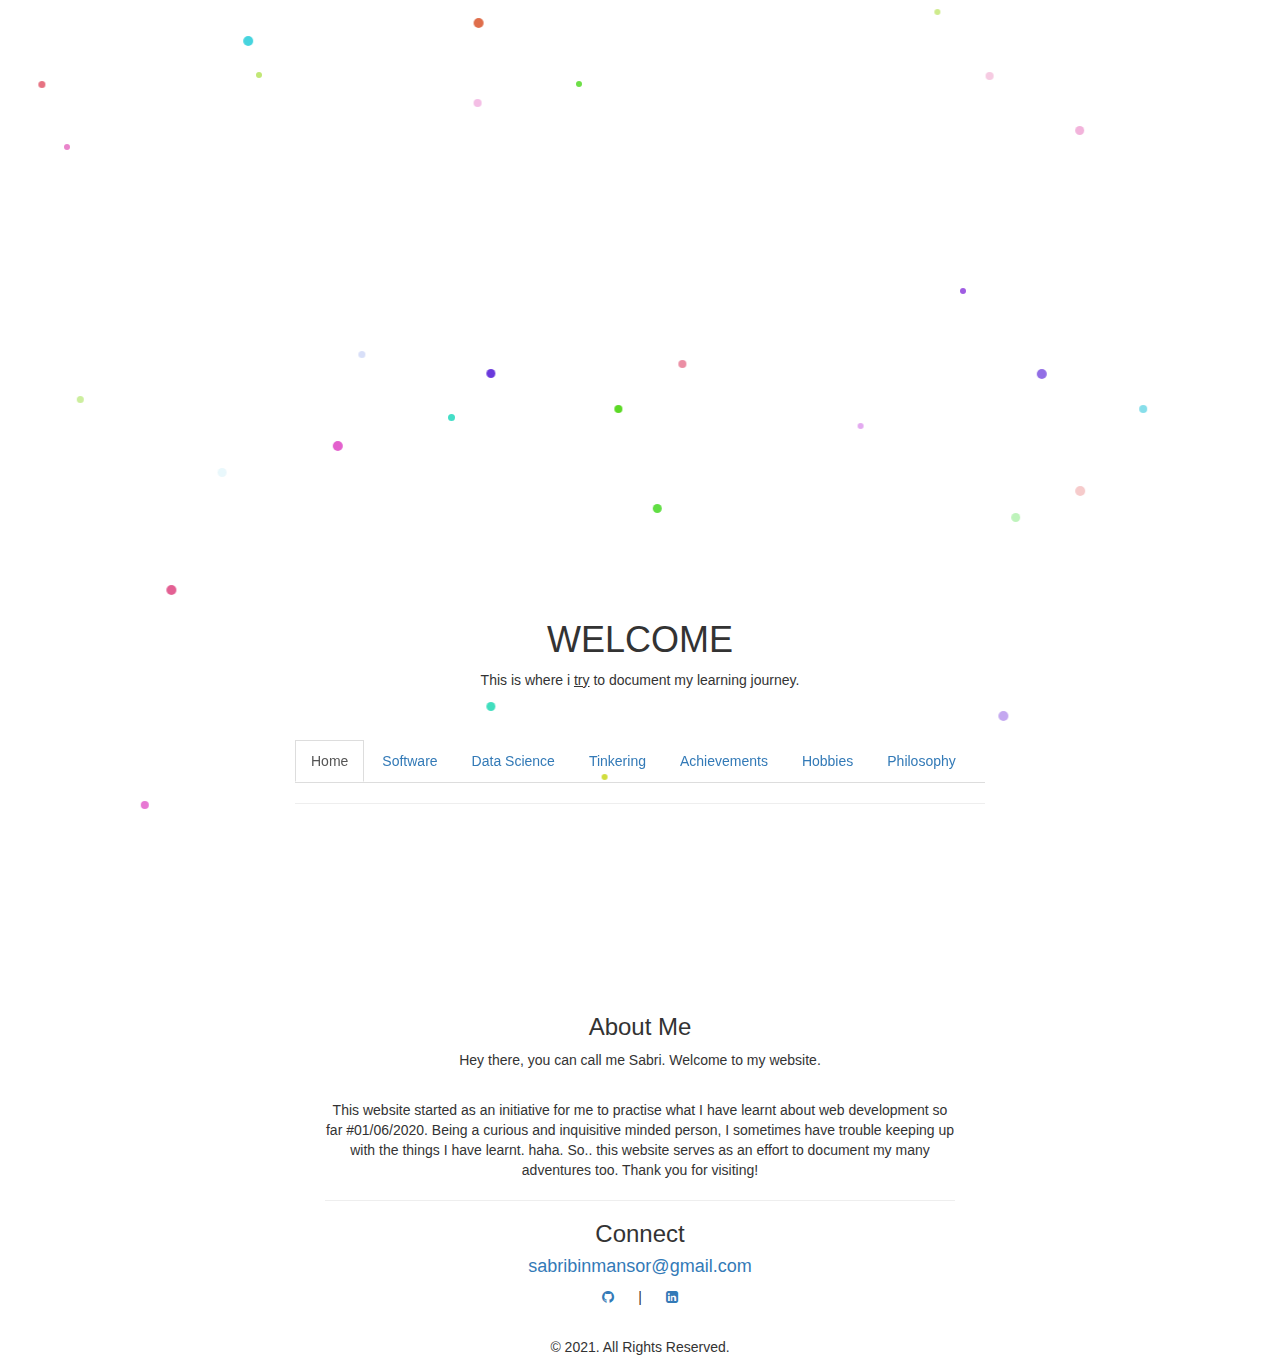
==== index.html @ 5b91af1f "Update index.html" ====
<!DOCTYPE html>
<html lang="en">
<head>
    <title>Sabri Bin Mansor | My Learning Journey</title>
    <link href="https://sabribinmansor.s3.ap-southeast-1.amazonaws.com/favicon/favicon.ico" rel="shortcut icon" type="image/x-icon" />
    <meta charset="utf-8">
    <meta name="viewport" content="width=device-width, initial-scale=1">
    <meta property="og:type" content="website" />
    <meta property="og:description" content="This website started as an initiative for me to practise what I have learnt about web development. It also includes my experience with other technologies, exploring the realm of data science, tinkering and making stuffs, and other personal adventures." />
    <link rel="stylesheet" href="https://maxcdn.bootstrapcdn.com/bootstrap/3.3.7/css/bootstrap.min.css" integrity="sha384-BVYiiSIFeK1dGmJRAkycuHAHRg32OmUcww7on3RYdg4Va+PmSTsz/K68vbdEjh4u" crossorigin="anonymous">
    <link href="https://cdnjs.cloudflare.com/ajax/libs/font-awesome/4.7.0/css/font-awesome.min.css" rel='stylesheet'/>
	
    <link rel="stylesheet" type="text/css" href="css/default.css">
    <link rel="stylesheet" type="text/css" href="css/timeline.css">
	
    <script src="https://code.jquery.com/jquery-3.6.0.min.js" integrity="sha256-/xUj+3OJU5yExlq6GSYGSHk7tPXikynS7ogEvDej/m4=" crossorigin="anonymous"></script> 
    <script src="https://maxcdn.bootstrapcdn.com/bootstrap/3.3.7/js/bootstrap.min.js" integrity="sha384-Tc5IQib027qvyjSMfHjOMaLkfuWVxZxUPnCJA7l2mCWNIpG9mGCD8wGNIcPD7Txa" crossorigin="anonymous"></script>

	
    <style>
		 .particle {
			 position: absolute;
			 border-radius: 50%;
		}
		 @keyframes particle-animation-1 {
			 100% {
				 transform: translate3d(82vw, 63vh, 39px);
			}
		}
		 .particle:nth-child(1) {
			 animation: particle-animation-1 60s infinite;
			 opacity: 0.4;
			 height: 10px;
			 width: 10px;
			 animation-delay: -0.2s;
			 transform: translate3d(78vw, 79vh, 2px);
			 background: #6b26d9;
		}
		 @keyframes particle-animation-2 {
			 100% {
				 transform: translate3d(44vw, 63vh, 84px);
			}
		}
		 .particle:nth-child(2) {
			 animation: particle-animation-2 60s infinite;
			 opacity: 0.31;
			 height: 9px;
			 width: 9px;
			 animation-delay: -0.4s;
			 transform: translate3d(79vw, 57vh, 9px);
			 background: #2fd926;
		}
		 @keyframes particle-animation-3 {
			 100% {
				 transform: translate3d(84vw, 23vh, 24px);
			}
		}
		 .particle:nth-child(3) {
			 animation: particle-animation-3 60s infinite;
			 opacity: 1;
			 height: 8px;
			 width: 8px;
			 animation-delay: -0.6s;
			 transform: translate3d(48vw, 45vh, 45px);
			 background: #5cd926;
		}
		 @keyframes particle-animation-4 {
			 100% {
				 transform: translate3d(66vw, 39vh, 50px);
			}
		}
		 .particle:nth-child(4) {
			 animation: particle-animation-4 60s infinite;
			 opacity: 0.39;
			 height: 6px;
			 width: 6px;
			 animation-delay: -0.8s;
			 transform: translate3d(67vw, 47vh, 9px);
			 background: #b826d9;
		}
		 @keyframes particle-animation-5 {
			 100% {
				 transform: translate3d(41vw, 28vh, 77px);
			}
		}
		 .particle:nth-child(5) {
			 animation: particle-animation-5 60s infinite;
			 opacity: 0.73;
			 height: 10px;
			 width: 10px;
			 animation-delay: -1s;
			 transform: translate3d(26vw, 49vh, 25px);
			 background: #d926bb;
		}
		 @keyframes particle-animation-6 {
			 100% {
				 transform: translate3d(4vw, 31vh, 31px);
			}
		}
		 .particle:nth-child(6) {
			 animation: particle-animation-6 60s infinite;
			 opacity: 0.85;
			 height: 10px;
			 width: 10px;
			 animation-delay: -1.2s;
			 transform: translate3d(19vw, 4vh, 10px);
			 background: #26cdd9;
		}
		 @keyframes particle-animation-7 {
			 100% {
				 transform: translate3d(7vw, 41vh, 32px);
			}
		}
		 .particle:nth-child(7) {
			 animation: particle-animation-7 60s infinite;
			 opacity: 0.75;
			 height: 6px;
			 width: 6px;
			 animation-delay: -1.4s;
			 transform: translate3d(75vw, 32vh, 77px);
			 background: #8026d9;
		}
		 @keyframes particle-animation-8 {
			 100% {
				 transform: translate3d(71vw, 81vh, 50px);
			}
		}
		 .particle:nth-child(8) {
			 animation: particle-animation-8 60s infinite;
			 opacity: 0.24;
			 height: 8px;
			 width: 8px;
			 animation-delay: -1.6s;
			 transform: translate3d(77vw, 8vh, 9px);
			 background: #d92685;
		}
		 @keyframes particle-animation-9 {
			 100% {
				 transform: translate3d(32vw, 89vh, 18px);
			}
		}
		 .particle:nth-child(9) {
			 animation: particle-animation-9 60s infinite;
			 opacity: 0.65;
			 height: 7px;
			 width: 7px;
			 animation-delay: -1.8s;
			 transform: translate3d(3vw, 9vh, 91px);
			 background: #d9263e;
		}
		 @keyframes particle-animation-10 {
			 100% {
				 transform: translate3d(8vw, 85vh, 99px);
			}
		}
		 .particle:nth-child(10) {
			 animation: particle-animation-10 60s infinite;
			 opacity: 0.52;
			 height: 8px;
			 width: 8px;
			 animation-delay: -2s;
			 transform: translate3d(53vw, 40vh, 16px);
			 background: #d92650;
		}
		 @keyframes particle-animation-11 {
			 100% {
				 transform: translate3d(41vw, 57vh, 16px);
			}
		}
		 .particle:nth-child(11) {
			 animation: particle-animation-11 60s infinite;
			 opacity: 0.83;
			 height: 10px;
			 width: 10px;
			 animation-delay: -2.2s;
			 transform: translate3d(37vw, 2vh, 27px);
			 background: #d95026;
		}
		 @keyframes particle-animation-12 {
			 100% {
				 transform: translate3d(79vw, 27vh, 59px);
			}
		}
		 .particle:nth-child(12) {
			 animation: particle-animation-12 60s infinite;
			 opacity: 0.86;
			 height: 7px;
			 width: 7px;
			 animation-delay: -2.4s;
			 transform: translate3d(35vw, 46vh, 18px);
			 background: #26d9be;
		}
		 @keyframes particle-animation-13 {
			 100% {
				 transform: translate3d(32vw, 3vh, 51px);
			}
		}
		 .particle:nth-child(13) {
			 animation: particle-animation-13 60s infinite;
			 opacity: 0.24;
			 height: 10px;
			 width: 10px;
			 animation-delay: -2.6s;
			 transform: translate3d(84vw, 54vh, 78px);
			 background: #d92629;
		}
		 @keyframes particle-animation-14 {
			 100% {
				 transform: translate3d(17vw, 17vh, 43px);
			}
		}
		 .particle:nth-child(14) {
			 animation: particle-animation-14 60s infinite;
			 opacity: 0.86;
			 height: 9px;
			 width: 9px;
			 animation-delay: -2.8s;
			 transform: translate3d(51vw, 56vh, 56px);
			 background: #47d926;
		}
		 @keyframes particle-animation-15 {
			 100% {
				 transform: translate3d(66vw, 80vh, 19px);
			}
		}
		 .particle:nth-child(15) {
			 animation: particle-animation-15 60s infinite;
			 opacity: 0.84;
			 height: 6px;
			 width: 6px;
			 animation-delay: -3s;
			 transform: translate3d(45vw, 9vh, 31px);
			 background: #53d926;
		}
		 @keyframes particle-animation-16 {
			 100% {
				 transform: translate3d(16vw, 5vh, 71px);
			}
		}
		 .particle:nth-child(16) {
			 animation: particle-animation-16 60s infinite;
			 opacity: 0.45;
			 height: 7px;
			 width: 7px;
			 animation-delay: -3.2s;
			 transform: translate3d(6vw, 44vh, 20px);
			 background: #8ed926;
		}
		 @keyframes particle-animation-17 {
			 100% {
				 transform: translate3d(75vw, 38vh, 39px);
			}
		}
		 .particle:nth-child(17) {
			 animation: particle-animation-17 60s infinite;
			 opacity: 0.91;
			 height: 9px;
			 width: 9px;
			 animation-delay: -3.4s;
			 transform: translate3d(38vw, 41vh, 30px);
			 background: #5c26d9;
		}
		 @keyframes particle-animation-18 {
			 100% {
				 transform: translate3d(1vw, 16vh, 83px);
			}
		}
		 .particle:nth-child(18) {
			 animation: particle-animation-18 60s infinite;
			 opacity: 0.56;
			 height: 6px;
			 width: 6px;
			 animation-delay: -3.6s;
			 transform: translate3d(5vw, 16vh, 95px);
			 background: #d926a3;
		}
		 @keyframes particle-animation-19 {
			 100% {
				 transform: translate3d(64vw, 22vh, 42px);
			}
		}
		 .particle:nth-child(19) {
			 animation: particle-animation-19 60s infinite;
			 opacity: 0.73;
			 height: 10px;
			 width: 10px;
			 animation-delay: -3.8s;
			 transform: translate3d(13vw, 65vh, 27px);
			 background: #d9266b;
		}
		 @keyframes particle-animation-20 {
			 100% {
				 transform: translate3d(24vw, 32vh, 60px);
			}
		}
		 .particle:nth-child(20) {
			 animation: particle-animation-20 60s infinite;
			 opacity: 0.53;
			 height: 6px;
			 width: 6px;
			 animation-delay: -4s;
			 transform: translate3d(73vw, 1vh, 31px);
			 background: #a3d926;
		}
		 @keyframes particle-animation-21 {
			 100% {
				 transform: translate3d(80vw, 45vh, 38px);
			}
		}
		 .particle:nth-child(21) {
			 animation: particle-animation-21 60s infinite;
			 opacity: 0.35;
			 height: 9px;
			 width: 9px;
			 animation-delay: -4.2s;
			 transform: translate3d(84vw, 14vh, 88px);
			 background: #d92697;
		}
		 @keyframes particle-animation-22 {
			 100% {
				 transform: translate3d(90vw, 46vh, 87px);
			}
		}
		 .particle:nth-child(22) {
			 animation: particle-animation-22 60s infinite;
			 opacity: 0.67;
			 height: 10px;
			 width: 10px;
			 animation-delay: -4.4s;
			 transform: translate3d(81vw, 41vh, 83px);
			 background: #5c26d9;
		}
		 @keyframes particle-animation-23 {
			 100% {
				 transform: translate3d(10vw, 52vh, 57px);
			}
		}
		 .particle:nth-child(23) {
			 animation: particle-animation-23 60s infinite;
			 opacity: 0.1;
			 height: 9px;
			 width: 9px;
			 animation-delay: -4.6s;
			 transform: translate3d(17vw, 52vh, 30px);
			 background: #26b2d9;
		}
		 @keyframes particle-animation-24 {
			 100% {
				 transform: translate3d(63vw, 63vh, 100px);
			}
		}
		 .particle:nth-child(24) {
			 animation: particle-animation-24 60s infinite;
			 opacity: 0.63;
			 height: 6px;
			 width: 6px;
			 animation-delay: -4.8s;
			 transform: translate3d(20vw, 8vh, 69px);
			 background: #9dd926;
		}
		 @keyframes particle-animation-25 {
			 100% {
				 transform: translate3d(52vw, 15vh, 69px);
			}
		}
		 .particle:nth-child(25) {
			 animation: particle-animation-25 60s infinite;
			 opacity: 0.3;
			 height: 8px;
			 width: 8px;
			 animation-delay: -5s;
			 transform: translate3d(37vw, 11vh, 98px);
			 background: #d926a9;
		}
		 @keyframes particle-animation-26 {
			 100% {
				 transform: translate3d(6vw, 10vh, 75px);
			}
		}
		 .particle:nth-child(26) {
			 animation: particle-animation-26 60s infinite;
			 opacity: 0.87;
			 height: 9px;
			 width: 9px;
			 animation-delay: -5.2s;
			 transform: translate3d(38vw, 78vh, 16px);
			 background: #26d9b5;
		}
		 @keyframes particle-animation-27 {
			 100% {
				 transform: translate3d(43vw, 73vh, 40px);
			}
		}
		 .particle:nth-child(27) {
			 animation: particle-animation-27 60s infinite;
			 opacity: 0.18;
			 height: 7px;
			 width: 7px;
			 animation-delay: -5.4s;
			 transform: translate3d(28vw, 39vh, 32px);
			 background: #264dd9;
		}
		 @keyframes particle-animation-28 {
			 100% {
				 transform: translate3d(56vw, 70vh, 45px);
			}
		}
		 .particle:nth-child(28) {
			 animation: particle-animation-28 60s infinite;
			 opacity: 0.62;
			 height: 8px;
			 width: 8px;
			 animation-delay: -5.6s;
			 transform: translate3d(11vw, 89vh, 81px);
			 background: #d926b8;
		}
		 @keyframes particle-animation-29 {
			 100% {
				 transform: translate3d(63vw, 82vh, 44px);
			}
		}
		 .particle:nth-child(29) {
			 animation: particle-animation-29 60s infinite;
			 opacity: 0.89;
			 height: 6px;
			 width: 6px;
			 animation-delay: -5.8s;
			 transform: translate3d(47vw, 86vh, 12px);
			 background: #cad926;
		}
		 @keyframes particle-animation-30 {
			 100% {
				 transform: translate3d(57vw, 29vh, 41px);
			}
		}
		 .particle:nth-child(30) {
			 animation: particle-animation-30 60s infinite;
			 opacity: 0.55;
			 height: 8px;
			 width: 8px;
			 animation-delay: -6s;
			 transform: translate3d(89vw, 45vh, 72px);
			 background: #26c4d9;
		}
	    
		/* Hide scrollbar for Chrome, Safari and Opera */
		.scroller::-webkit-scrollbar {
		  display: none;
		}

		/* Hide scrollbar for IE, Edge and Firefox */
		.scroller {
		  -ms-overflow-style: none;  /* IE and Edge */
		  scrollbar-width: none;  /* Firefox */
		}

    </style>
</head>
<body>
    <div id="particle-container" style="height: 600px;">
      <div class='particle'></div><div class='particle'></div><div class='particle'></div><div class='particle'></div><div class='particle'></div>
      <div class='particle'></div><div class='particle'></div><div class='particle'></div><div class='particle'></div><div class='particle'></div>
      <div class='particle'></div><div class='particle'></div><div class='particle'></div><div class='particle'></div><div class='particle'></div>
      <div class='particle'></div><div class='particle'></div><div class='particle'></div><div class='particle'></div><div class='particle'></div>
      <div class='particle'></div><div class='particle'></div><div class='particle'></div><div class='particle'></div><div class='particle'></div>
      <div class='particle'></div><div class='particle'></div><div class='particle'></div><div class='particle'></div><div class='particle'></div>
      <div class='particle'></div><div class='particle'></div><div class='particle'></div><div class='particle'></div><div class='particle'></div>
      <div class='particle'></div><div class='particle'></div><div class='particle'></div><div class='particle'></div><div class='particle'></div>
      <div class='particle'></div><div class='particle'></div><div class='particle'></div><div class='particle'></div><div class='particle'></div>
      <div class='particle'></div><div class='particle'></div><div class='particle'></div><div class='particle'></div><div class='particle'></div>
      <div class='particle'></div><div class='particle'></div><div class='particle'></div><div class='particle'></div><div class='particle'></div>
      <div class='particle'></div><div class='particle'></div><div class='particle'></div><div class='particle'></div><div class='particle'></div>
  </div>
    <div class="body-container">

        <div id="div-welcome" class="text-center">
	    <div class="welcome-h1">
            <h1><span>W</span><span>E</span><span>L</span><span>C</span><span>O</span><span>M</span><span>E</span></h1>
	    </div>
	    <p class="subtitle" style="margin-bottom: 50px;">This is where i <u>try</u> to document my learning journey.</p>
	    <div class="scroller_anchor"></div>
	    <div class="scroller">
            <ul id="main-nav" class="nav nav-tabs">
                <li class="nav-link active">
                    <a data-toggle="tab" class="filterbtn activetab-home" href="#home">Home</a>
                </li>
                <li class="nav-link">
                    <a data-toggle="tab" class="filterbtn activetab-software" href="#software">Software</a>
                </li>
                <li class="nav-link">
                    <a data-toggle="tab" class="filterbtn activetab-datascience" href="#datascience">Data Science</a>
                </li>
                <li class="nav-link">
                    <a data-toggle="tab" class="filterbtn activetab-tinkering" href="#tinkering">Tinkering</a>
                </li>
                <li class="nav-link">
                    <a data-toggle="tab" class="filterbtn activetab-achievements" href="#achievements">Achievements</a>
                </li>
                <li class="nav-link">
                    <a data-toggle="tab" class="filterbtn activetab-hobbies" href="#hobbies">Hobbies</a>
                </li>
                <li class="nav-link">
                    <a data-toggle="tab" class="filterbtn activetab-philosophy" href="#philosophy">Philosophy</a>
                </li>
            </ul>
	    </div>
        </div>
	<hr>
        <div class="tab-content text-center">
            <div id="home" class="tab-pane fade in active">

                <div id="div-personal">
                    <div id="profileimg" class="circle" style="background-image:url(https://sabribinmansor.s3.ap-southeast-1.amazonaws.com/profile.jpg);border-radius: 50%; height: 150px; width: 150px; background-size: cover; margin: auto;"></div>
                    <!--<h2>SABRI BIN MANSOR</h2>-->
                </div>


                <div id="div-about">
		    <div class="about-header">
                    <h3>About Me</h3>
                    <p>Hey there, you can call me Sabri. Welcome to my website.</p>
		    </div>
		    <p>
			<br>This website started as an initiative for me to practise
			what I have learnt about web development so far #01/06/2020.
			Being a curious and inquisitive minded person, I sometimes have trouble keeping up with the things I have learnt. haha.
			So.. this website serves as an effort to document my many adventures too. Thank you for visiting!
                    </p>
                </div>

		<hr>

		<div id="div-connect">
                    <h3>Connect</h3>
                    <h4><a href="mailto:sabribinmansor@gmail.com">sabribinmansor@gmail.com</a></h4>
                    <p><a href="https://github.com/sabribinmansor" target="_blank"><i class="fa fa-github"></i></a><span style="margin:0 20px;"> | </span><a href="https://linkedin.com/in/sabri-mansor"><i class="fa fa-linkedin-square"></i></a></p>
                </div>
            </div> <!-- end tab home -->

            <div id="software" class="tab-pane fade"><div id="div-software">

            </div></div> <!-- end tab software -->

            <div id="datascience" class="tab-pane fade"><div id="div-datascience">

            </div></div> <!-- end tab data science -->

            <div id="tinkering" class="tab-pane fade"><div id="div-tinkering">

            </div></div> <!-- end tab tinkering -->

            <div id="achievements" class="tab-pane fade"><div id="div-achievements">

            </div></div> <!-- end tab achievements -->

            <div id="hobbies" class="tab-pane fade"><div id="div-hobbies">
                
            </div></div> <!-- end tab hobbies -->

            <div id="philosophy" class="tab-pane fade"><div id="div-philosophy">
                
            </div></div> <!-- end tab philosopy -->

        </div> <!-- end tab-content -->
	<div class="footer text-center"><p>&copy; 2021. All Rights Reserved.</p></div>
    </div>

	<script>
		// nav bar function - credits https://www.virendrachandak.com/techtalk/make-a-div-stick-to-top-when-scrolled-to/
    var base_color = 'rgb(0, 26, 66)';
		var active_color = 'rgb(0, 26, 66)';
		$(window).scroll(function(e) {
		    var scroller_anchor = $(".scroller_anchor").offset().top;
		    if ($(this).scrollTop() >= scroller_anchor && $('.scroller').css('position') != 'fixed')
		    {
		        $('.scroller').css({ 'background': active_color, 'position': 'fixed','top': '0px' });
		        $('.scroller_anchor').css('height', '62px');
		    }
		    else if ($(this).scrollTop() < scroller_anchor && $('.scroller').css('position') != 'relative')
		    {
		        $('.scroller_anchor').css('height', '0px');
		        $('.scroller').css({ 'background': base_color, 'position': 'relative' });
		    }
		});
		
	    	$(function(){
	      		$("#div-software").load("tab_software.html"); 
	      		$("#div-datascience").load("tab_datascience.html"); 
	      		$("#div-tinkering").load("tab_tinkering.html"); 
	      		$("#div-achievements").load("tab_achievements.html"); 
	      		$("#div-hobbies").load("tab_hobbies.html"); 
	      		$("#div-philosophy").load("tab_philosophy.html"); 
		});
		
		$(document).ready(function(){

		    $(".filterbtn").on("click", function(){
		      var className = $(this).attr('class');
		      var newval = className.split("activetab-")[1];
		      var newval = newval.split(" ")[0];

		      var url = new URL(window.location.href);
		      var query_string = url.search;
		      var search_params = new URLSearchParams(query_string); 

		      search_params.delete('tab');
		      search_params.append('tab', newval);

		      // change the search property of the main url
		      url.search = search_params.toString();

		      // the new url string
		      var new_url = url.toString();
		      window.history.pushState({}, null, new_url);

		    });

		    url = new URL(window.location.href);
		    if (url.searchParams.get('tab')) {
			activetab = url.searchParams.get('tab');
			document.getElementsByClassName("activetab-"+activetab)[0].click();
		    }


		});


	</script>

</body>
</html>
---- css/default.css ----
.image {
    width: 150px;
    height: 150px;
    background-size: contain;
    background-repeat: no-repeat;
}

.body-container {
    max-width: 690px;
    margin: 0 auto;
    min-width: 350px;
}

.scroller {
  max-width: 690px;
  z-index: 2;
}

.scroller ul {
    padding: 0px;
    margin: 0px;
    overflow: scroll;
}

.scroller ul li {
    list-style-type: none;
    white-space: nowrap;
}
.nav-tabs>li {
    float: unset;
    margin-bottom: 0;
}
.nav>li {
    position: relative;
    display: table-cell;
}
.nav-tabs>li>a {
    border-radius: 0;
}
.tab-pane {
    padding: 20px 30px;
}
---- css/timeline.css ----
@import '//fonts.googleapis.com/css?family=Muli:300';
/* Timeline
 */
.timeline {
  display: -webkit-flex;
  display: flex;
  -webkit-flex-direction: column;
  flex-direction: column;
  margin: 0;
  list-style: none;
  position: relative;
}
.timeline::before {
  position: absolute;
  top: 0;
  height: 100%;
  padding-right: 11px;
  border-right: 2px solid #F2F2F2;
  content: "";
}
.timeline__item {
  display: -webkit-flex;
  display: flex;
  -webkit-align-items: stretch;
  align-items: stretch;
  padding: 20px 0;
}
.timeline__step {
  padding-right: 62px;
}
.timeline__step__marker {
  position: relative;
  display: table-cell;
  height: 24px;
  min-height: 24px;
  width: 24px;
  min-width: 24px;
  border: 4px solid #F2F2F2;
  -moz-border-radius: 50%;
  -webkit-border-radius: 50%;
  border-radius: 50%;
  background-color: white;
  z-index: 0;
}
.timeline__step__marker--red {
  border-color: #FF3467;
}
.timeline__step__marker--blue {
  border-color: #18D0BF;
}
.timeline__step__marker--salmon {
  border-color: #F48A6D;
}
.timeline__step__marker--purple {
  border-color: #C178FA;
}
.timeline__time {
  padding-right: 126px;
}
.timeline__points {
  padding: 0;
  list-style: none;
}
.timeline__points > * {
  padding: 0 0 12px 0;
}

/* For mobile!
 */
@media (max-width: 768px) {
  .card {
    max-width: 375;
  }

  .timeline {
    padding: 0 35.42857px;
  }
  .timeline::before {
    padding-right: 6.28571px;
  }
  .timeline__item {
    padding: 35.42857px 0;
  }
  .timeline__step {
    padding-right: 35.42857px;
  }
  .timeline__step__marker {
    height: 13.71429px;
    min-hieght: 13.71429px;
    width: 13.71429px;
    min-width: 13.71429px;
    border-width: 2.28571px;
  }
  .timeline__time {
    padding-right: 72px;
    font-size: 14.85714px;
  }
  .timeline__title {
    padding-bottom: 14.85714px;
    font-size: 18.28571px;
  }
  .timeline__points {
    font-size: 13.71429px;
  }
  .timeline__points > * {
    padding-bottom: 6.85714px;
  }
}
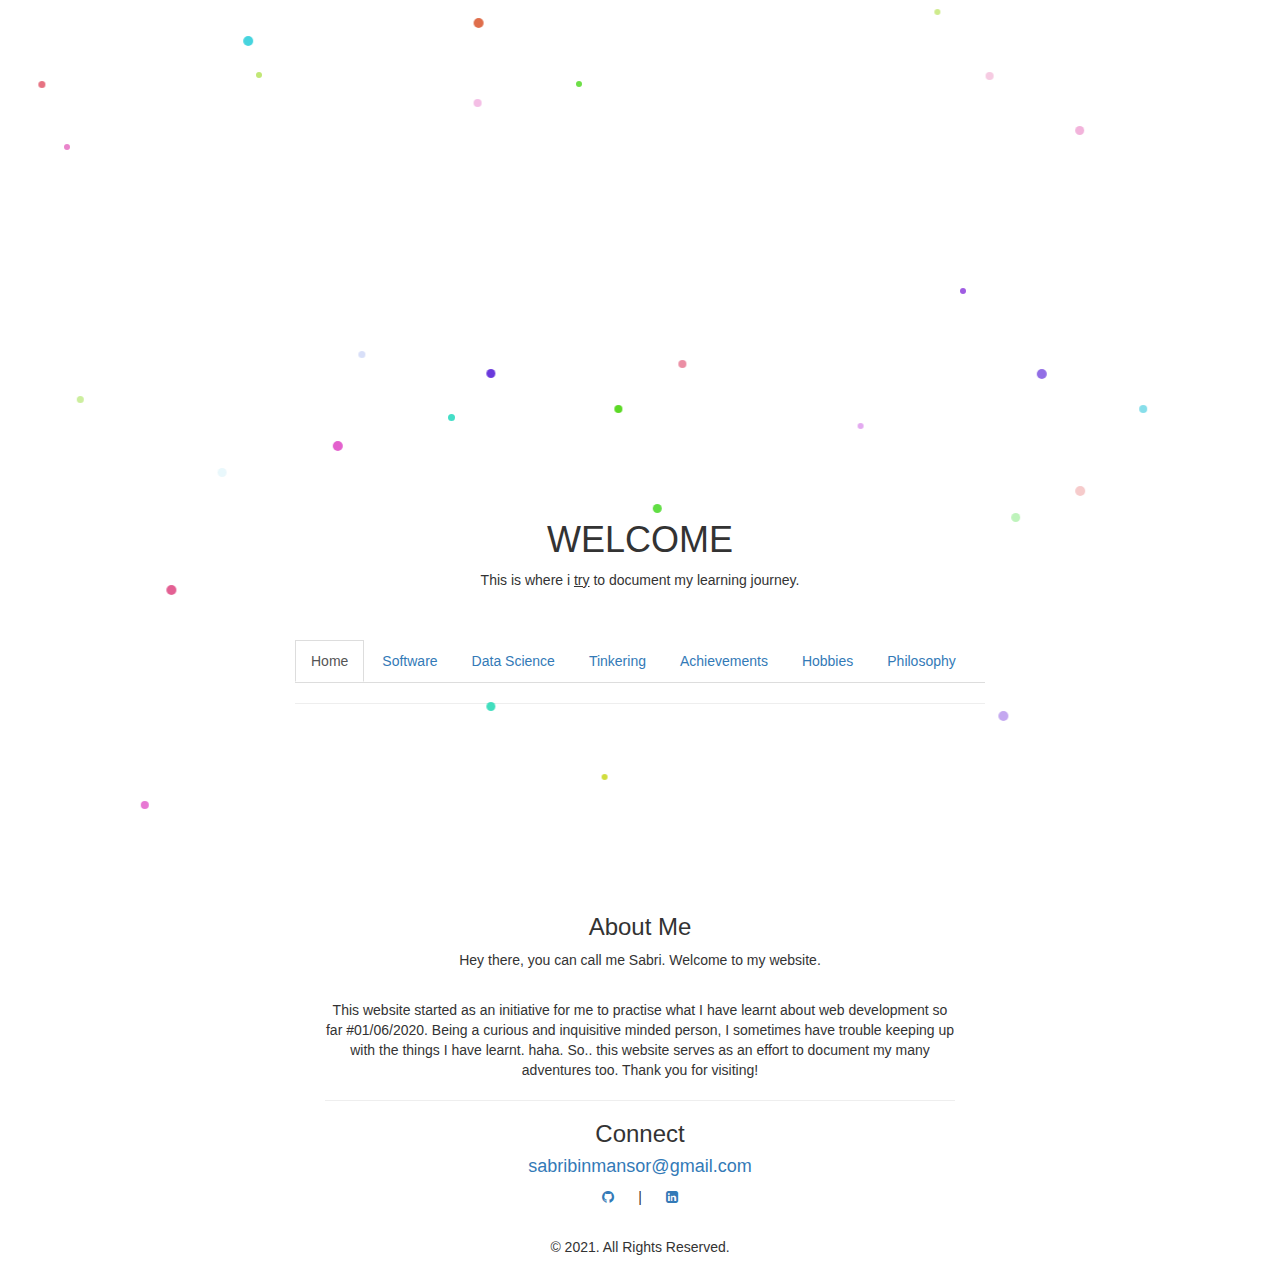
==== commit 93cf1d15: "Update index.html" ====
--- a/index.html
+++ b/index.html
@@ -457,7 +457,7 @@
     </style>
 </head>
 <body>
-    <div id="particle-container" style="height: 600px;">
+    <div id="particle-container" style="height: 500px;">
       <div class='particle'></div><div class='particle'></div><div class='particle'></div><div class='particle'></div><div class='particle'></div>
       <div class='particle'></div><div class='particle'></div><div class='particle'></div><div class='particle'></div><div class='particle'></div>
       <div class='particle'></div><div class='particle'></div><div class='particle'></div><div class='particle'></div><div class='particle'></div>
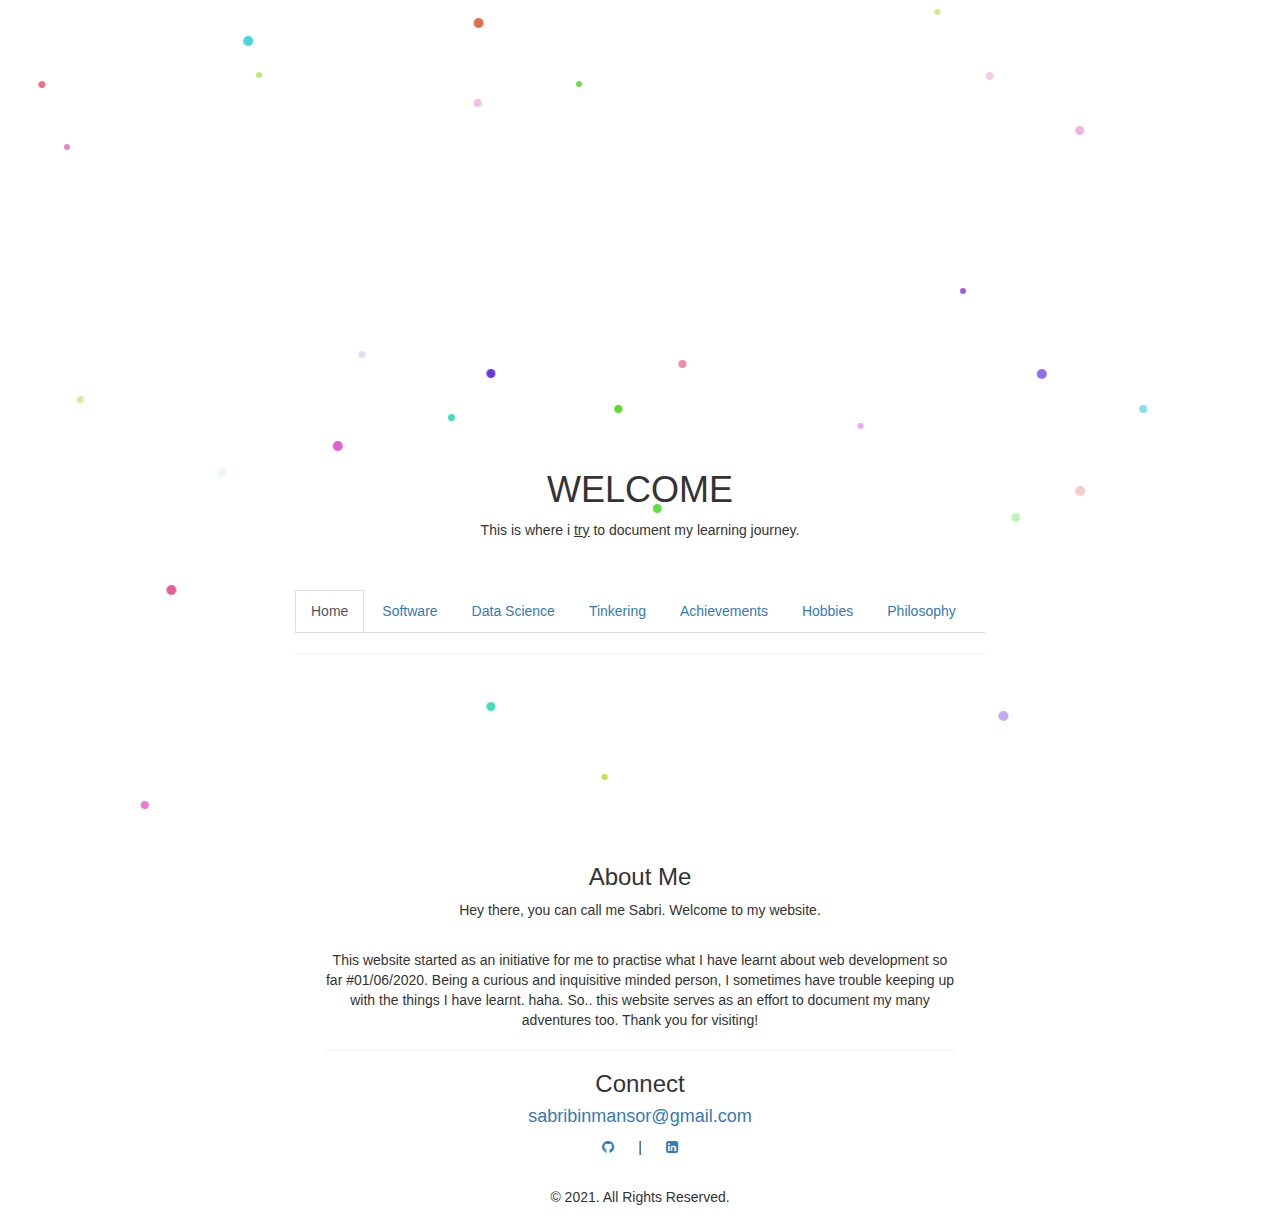
==== commit 7db3f177: "Update index.html" ====
--- a/index.html
+++ b/index.html
@@ -457,7 +457,7 @@
     </style>
 </head>
 <body>
-    <div id="particle-container" style="height: 500px;">
+    <div id="particle-container" style="height: 450px;">
       <div class='particle'></div><div class='particle'></div><div class='particle'></div><div class='particle'></div><div class='particle'></div>
       <div class='particle'></div><div class='particle'></div><div class='particle'></div><div class='particle'></div><div class='particle'></div>
       <div class='particle'></div><div class='particle'></div><div class='particle'></div><div class='particle'></div><div class='particle'></div>
@@ -478,7 +478,7 @@
             <h1><span>W</span><span>E</span><span>L</span><span>C</span><span>O</span><span>M</span><span>E</span></h1>
 	    </div>
 	    <p class="subtitle" style="margin-bottom: 50px;">This is where i <u>try</u> to document my learning journey.</p>
-	    <div class="scroller_anchor"></div>
+	    <div id="scroller_anchor" class="scroller_anchor"></div>
 	    <div class="scroller">
             <ul id="main-nav" class="nav nav-tabs">
                 <li class="nav-link active">
@@ -612,7 +612,10 @@
 		      // the new url string
 		      var new_url = url.toString();
 		      window.history.pushState({}, null, new_url);
-
+		      
+		      document.getElementById("scroller_anchor").scrollIntoView(true);  
+			    
+		      return false;
 		    });
 
 		    url = new URL(window.location.href);
